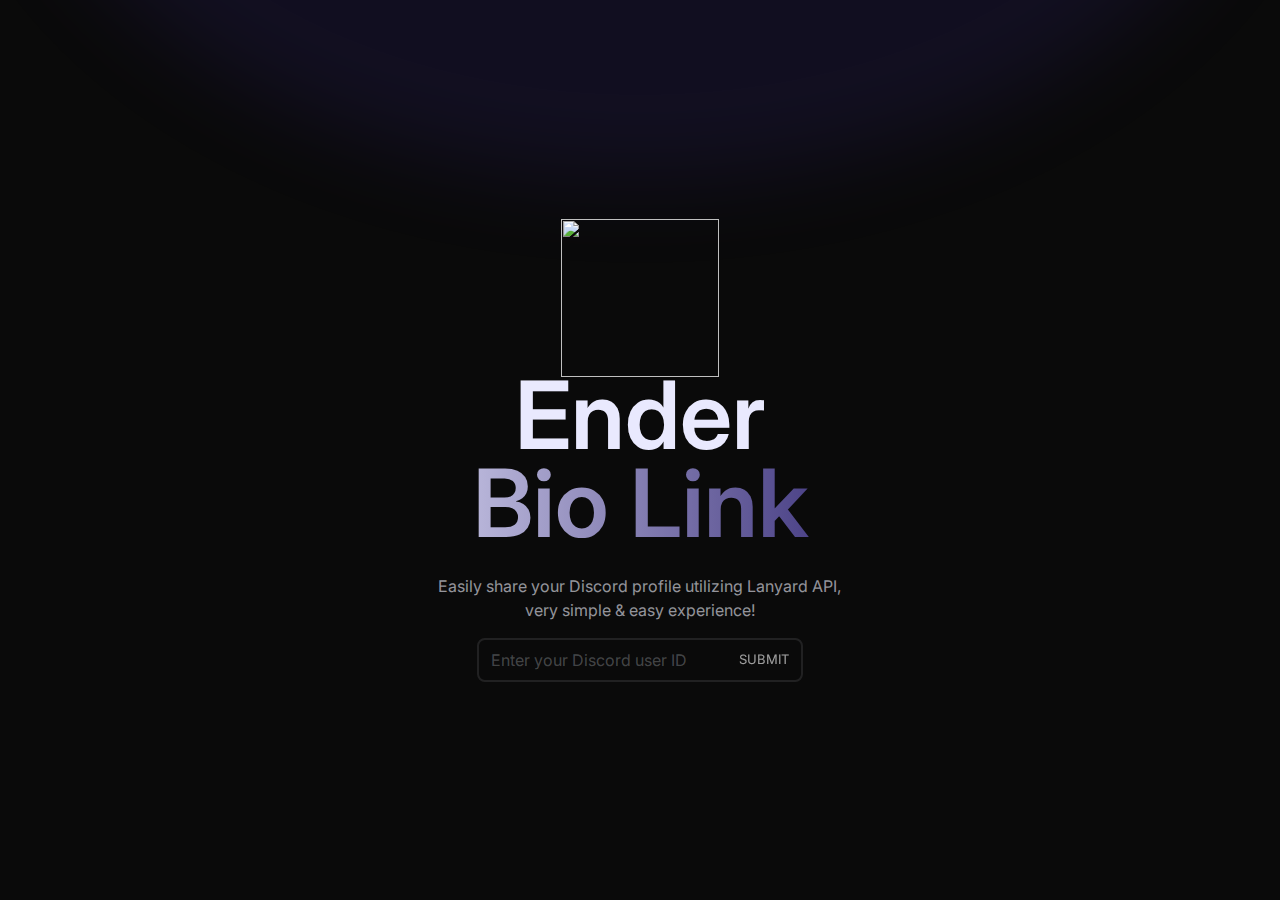
==== index.html @ 646a1b51 "Update index.html" ====
<!DOCTYPE html>
<html>
  <head>
    <meta charset="UTF-8">
    <meta name="viewport" content="width=device-width, initial-scale=1.0">
    <title>Ender | Bio Link</title>
    <link rel="icon" type="image/x-icon" href="https://i.ibb.co/4d1y4gV/image-2024-02-27-172652050-removebg-preview.png">
    <link href="./output.css" rel="stylesheet">
    <style>
      @import url('https://fonts.googleapis.com/css2?family=Inter:wght@100..900&family=Poppins:ital,wght@0,100;0,200;0,300;0,400;0,500;0,600;0,700;0,800;0,900;1,100;1,200;1,300;1,400;1,500;1,600;1,700;1,800;1,900&display=swap');

      body {
        font-family: 'Inter', sans-serif;
      }

      .w {
        background-image: linear-gradient(to right, #e9e9fe, #1d1164);
        -webkit-background-clip: text;
        background-clip: text;
        color: transparent;
      }

      .placeholder-slate-50::placeholder {
        color: rgba(209, 213, 219, 0.3);
      }

      .initial-opacity {
        opacity: 0.6;
        /* Initial opacity */
      }


      body {
    animation: fadeInAnimation ease 3s;
    animation-iteration-count: 1;
    animation-fill-mode: forwards;
}

@keyframes fadeInAnimation {
    0% {
        opacity: 0;
    }
    100% {
        opacity: 1;
    }
}




.animate-fade-out {
    animation: fadeOutAnimation ease 1s;
    animation-iteration-count: 1;
    animation-fill-mode: forwards;
}

@keyframes fadeOutAnimation {
    100% {
        opacity: 0;
    }
    0% {
        opacity: 1;
    }
}

    </style>
  </head>
  <body class="bg-neutral-950">
    <main class="flex justify-center items-center h-screen">
      <div class="glow absolute blur-[44px] z-[-10] bg-opacity-10 bg-jacksons-purple-600 w-full lg:w-full h-screen  rounded-[80%] left-0 right-0 bottom-[80%] "></div>
      <div class="hero">
        <div class="img mb-5">
          <img class="w-[158px] h-[158px] mx-auto" src="https://i.ibb.co/4d1y4gV/image-2024-02-27-172652050-removebg-preview.png">
        </div>
        <div class="title items-center text-center font-semibold text-[94px] text-jacksons-purple-100">
          <h1 class="leading-9">Ender</h1>
          <h1 class="w">Bio Link</h1>
        </div>
        <div class="bottom w-full md:w-[65%] mx-auto ">
          <div class="text text-jacksons-purple-50 text-opacity-60 text-center">
            <p>Easily share your Discord profile utilizing Lanyard API, very simple & easy experience!</p>
          </div>
          <div class="buttons justify-center flex items-center mx-5">
            <div id="border" class="border-2 border-jacksons-purple-50 border-opacity-10 bg-transparent h-11 w-full mx-2 md:mx-6 mt-4 rounded-lg flex items-center">
              <div class="flex justify-center w-full ">
                <input id="discord-input" class="bg-transparent text-white outline-none  w-60 placeholder-slate-50 placeholder-opacity-30" placeholder="Enter your Discord user ID">
                <button id="submit-button" class="ml-2 text-white uppercase text-[13px] initial-opacity">Submit</button>
              </div>
            </div>
          </div>
        </div>
      </div>
    </main>
    <script src="./js/home.js"></script>
  </body>
</html>
---- output.css ----
/*
! tailwindcss v3.4.1 | MIT License | https://tailwindcss.com
*/

/*
1. Prevent padding and border from affecting element width. (https://github.com/mozdevs/cssremedy/issues/4)
2. Allow adding a border to an element by just adding a border-width. (https://github.com/tailwindcss/tailwindcss/pull/116)
*/

*,
::before,
::after {
  box-sizing: border-box;
  /* 1 */
  border-width: 0;
  /* 2 */
  border-style: solid;
  /* 2 */
  border-color: #e5e7eb;
  /* 2 */
}

::before,
::after {
  --tw-content: '';
}

/*
1. Use a consistent sensible line-height in all browsers.
2. Prevent adjustments of font size after orientation changes in iOS.
3. Use a more readable tab size.
4. Use the user's configured `sans` font-family by default.
5. Use the user's configured `sans` font-feature-settings by default.
6. Use the user's configured `sans` font-variation-settings by default.
7. Disable tap highlights on iOS
*/

html,
:host {
  line-height: 1.5;
  /* 1 */
  -webkit-text-size-adjust: 100%;
  /* 2 */
  -moz-tab-size: 4;
  /* 3 */
  -o-tab-size: 4;
     tab-size: 4;
  /* 3 */
  font-family: ui-sans-serif, system-ui, sans-serif, "Apple Color Emoji", "Segoe UI Emoji", "Segoe UI Symbol", "Noto Color Emoji";
  /* 4 */
  font-feature-settings: normal;
  /* 5 */
  font-variation-settings: normal;
  /* 6 */
  -webkit-tap-highlight-color: transparent;
  /* 7 */
}

/*
1. Remove the margin in all browsers.
2. Inherit line-height from `html` so users can set them as a class directly on the `html` element.
*/

body {
  margin: 0;
  /* 1 */
  line-height: inherit;
  /* 2 */
}

/*
1. Add the correct height in Firefox.
2. Correct the inheritance of border color in Firefox. (https://bugzilla.mozilla.org/show_bug.cgi?id=190655)
3. Ensure horizontal rules are visible by default.
*/

hr {
  height: 0;
  /* 1 */
  color: inherit;
  /* 2 */
  border-top-width: 1px;
  /* 3 */
}

/*
Add the correct text decoration in Chrome, Edge, and Safari.
*/

abbr:where([title]) {
  -webkit-text-decoration: underline dotted;
          text-decoration: underline dotted;
}

/*
Remove the default font size and weight for headings.
*/

h1,
h2,
h3,
h4,
h5,
h6 {
  font-size: inherit;
  font-weight: inherit;
}

/*
Reset links to optimize for opt-in styling instead of opt-out.
*/

a {
  color: inherit;
  text-decoration: inherit;
}

/*
Add the correct font weight in Edge and Safari.
*/

b,
strong {
  font-weight: bolder;
}

/*
1. Use the user's configured `mono` font-family by default.
2. Use the user's configured `mono` font-feature-settings by default.
3. Use the user's configured `mono` font-variation-settings by default.
4. Correct the odd `em` font sizing in all browsers.
*/

code,
kbd,
samp,
pre {
  font-family: ui-monospace, SFMono-Regular, Menlo, Monaco, Consolas, "Liberation Mono", "Courier New", monospace;
  /* 1 */
  font-feature-settings: normal;
  /* 2 */
  font-variation-settings: normal;
  /* 3 */
  font-size: 1em;
  /* 4 */
}

/*
Add the correct font size in all browsers.
*/

small {
  font-size: 80%;
}

/*
Prevent `sub` and `sup` elements from affecting the line height in all browsers.
*/

sub,
sup {
  font-size: 75%;
  line-height: 0;
  position: relative;
  vertical-align: baseline;
}

sub {
  bottom: -0.25em;
}

sup {
  top: -0.5em;
}

/*
1. Remove text indentation from table contents in Chrome and Safari. (https://bugs.chromium.org/p/chromium/issues/detail?id=999088, https://bugs.webkit.org/show_bug.cgi?id=201297)
2. Correct table border color inheritance in all Chrome and Safari. (https://bugs.chromium.org/p/chromium/issues/detail?id=935729, https://bugs.webkit.org/show_bug.cgi?id=195016)
3. Remove gaps between table borders by default.
*/

table {
  text-indent: 0;
  /* 1 */
  border-color: inherit;
  /* 2 */
  border-collapse: collapse;
  /* 3 */
}

/*
1. Change the font styles in all browsers.
2. Remove the margin in Firefox and Safari.
3. Remove default padding in all browsers.
*/

button,
input,
optgroup,
select,
textarea {
  font-family: inherit;
  /* 1 */
  font-feature-settings: inherit;
  /* 1 */
  font-variation-settings: inherit;
  /* 1 */
  font-size: 100%;
  /* 1 */
  font-weight: inherit;
  /* 1 */
  line-height: inherit;
  /* 1 */
  color: inherit;
  /* 1 */
  margin: 0;
  /* 2 */
  padding: 0;
  /* 3 */
}

/*
Remove the inheritance of text transform in Edge and Firefox.
*/

button,
select {
  text-transform: none;
}

/*
1. Correct the inability to style clickable types in iOS and Safari.
2. Remove default button styles.
*/

button,
[type='button'],
[type='reset'],
[type='submit'] {
  -webkit-appearance: button;
  /* 1 */
  background-color: transparent;
  /* 2 */
  background-image: none;
  /* 2 */
}

/*
Use the modern Firefox focus style for all focusable elements.
*/

:-moz-focusring {
  outline: auto;
}

/*
Remove the additional `:invalid` styles in Firefox. (https://github.com/mozilla/gecko-dev/blob/2f9eacd9d3d995c937b4251a5557d95d494c9be1/layout/style/res/forms.css#L728-L737)
*/

:-moz-ui-invalid {
  box-shadow: none;
}

/*
Add the correct vertical alignment in Chrome and Firefox.
*/

progress {
  vertical-align: baseline;
}

/*
Correct the cursor style of increment and decrement buttons in Safari.
*/

::-webkit-inner-spin-button,
::-webkit-outer-spin-button {
  height: auto;
}

/*
1. Correct the odd appearance in Chrome and Safari.
2. Correct the outline style in Safari.
*/

[type='search'] {
  -webkit-appearance: textfield;
  /* 1 */
  outline-offset: -2px;
  /* 2 */
}

/*
Remove the inner padding in Chrome and Safari on macOS.
*/

::-webkit-search-decoration {
  -webkit-appearance: none;
}

/*
1. Correct the inability to style clickable types in iOS and Safari.
2. Change font properties to `inherit` in Safari.
*/

::-webkit-file-upload-button {
  -webkit-appearance: button;
  /* 1 */
  font: inherit;
  /* 2 */
}

/*
Add the correct display in Chrome and Safari.
*/

summary {
  display: list-item;
}

/*
Removes the default spacing and border for appropriate elements.
*/

blockquote,
dl,
dd,
h1,
h2,
h3,
h4,
h5,
h6,
hr,
figure,
p,
pre {
  margin: 0;
}

fieldset {
  margin: 0;
  padding: 0;
}

legend {
  padding: 0;
}

ol,
ul,
menu {
  list-style: none;
  margin: 0;
  padding: 0;
}

/*
Reset default styling for dialogs.
*/

dialog {
  padding: 0;
}

/*
Prevent resizing textareas horizontally by default.
*/

textarea {
  resize: vertical;
}

/*
1. Reset the default placeholder opacity in Firefox. (https://github.com/tailwindlabs/tailwindcss/issues/3300)
2. Set the default placeholder color to the user's configured gray 400 color.
*/

input::-moz-placeholder, textarea::-moz-placeholder {
  opacity: 1;
  /* 1 */
  color: #9ca3af;
  /* 2 */
}

input::placeholder,
textarea::placeholder {
  opacity: 1;
  /* 1 */
  color: #9ca3af;
  /* 2 */
}

/*
Set the default cursor for buttons.
*/

button,
[role="button"] {
  cursor: pointer;
}

/*
Make sure disabled buttons don't get the pointer cursor.
*/

:disabled {
  cursor: default;
}

/*
1. Make replaced elements `display: block` by default. (https://github.com/mozdevs/cssremedy/issues/14)
2. Add `vertical-align: middle` to align replaced elements more sensibly by default. (https://github.com/jensimmons/cssremedy/issues/14#issuecomment-634934210)
   This can trigger a poorly considered lint error in some tools but is included by design.
*/

img,
svg,
video,
canvas,
audio,
iframe,
embed,
object {
  display: block;
  /* 1 */
  vertical-align: middle;
  /* 2 */
}

/*
Constrain images and videos to the parent width and preserve their intrinsic aspect ratio. (https://github.com/mozdevs/cssremedy/issues/14)
*/

img,
video {
  max-width: 100%;
  height: auto;
}

/* Make elements with the HTML hidden attribute stay hidden by default */

[hidden] {
  display: none;
}

*, ::before, ::after {
  --tw-border-spacing-x: 0;
  --tw-border-spacing-y: 0;
  --tw-translate-x: 0;
  --tw-translate-y: 0;
  --tw-rotate: 0;
  --tw-skew-x: 0;
  --tw-skew-y: 0;
  --tw-scale-x: 1;
  --tw-scale-y: 1;
  --tw-pan-x:  ;
  --tw-pan-y:  ;
  --tw-pinch-zoom:  ;
  --tw-scroll-snap-strictness: proximity;
  --tw-gradient-from-position:  ;
  --tw-gradient-via-position:  ;
  --tw-gradient-to-position:  ;
  --tw-ordinal:  ;
  --tw-slashed-zero:  ;
  --tw-numeric-figure:  ;
  --tw-numeric-spacing:  ;
  --tw-numeric-fraction:  ;
  --tw-ring-inset:  ;
  --tw-ring-offset-width: 0px;
  --tw-ring-offset-color: #fff;
  --tw-ring-color: rgb(59 130 246 / 0.5);
  --tw-ring-offset-shadow: 0 0 #0000;
  --tw-ring-shadow: 0 0 #0000;
  --tw-shadow: 0 0 #0000;
  --tw-shadow-colored: 0 0 #0000;
  --tw-blur:  ;
  --tw-brightness:  ;
  --tw-contrast:  ;
  --tw-grayscale:  ;
  --tw-hue-rotate:  ;
  --tw-invert:  ;
  --tw-saturate:  ;
  --tw-sepia:  ;
  --tw-drop-shadow:  ;
  --tw-backdrop-blur:  ;
  --tw-backdrop-brightness:  ;
  --tw-backdrop-contrast:  ;
  --tw-backdrop-grayscale:  ;
  --tw-backdrop-hue-rotate:  ;
  --tw-backdrop-invert:  ;
  --tw-backdrop-opacity:  ;
  --tw-backdrop-saturate:  ;
  --tw-backdrop-sepia:  ;
}

::backdrop {
  --tw-border-spacing-x: 0;
  --tw-border-spacing-y: 0;
  --tw-translate-x: 0;
  --tw-translate-y: 0;
  --tw-rotate: 0;
  --tw-skew-x: 0;
  --tw-skew-y: 0;
  --tw-scale-x: 1;
  --tw-scale-y: 1;
  --tw-pan-x:  ;
  --tw-pan-y:  ;
  --tw-pinch-zoom:  ;
  --tw-scroll-snap-strictness: proximity;
  --tw-gradient-from-position:  ;
  --tw-gradient-via-position:  ;
  --tw-gradient-to-position:  ;
  --tw-ordinal:  ;
  --tw-slashed-zero:  ;
  --tw-numeric-figure:  ;
  --tw-numeric-spacing:  ;
  --tw-numeric-fraction:  ;
  --tw-ring-inset:  ;
  --tw-ring-offset-width: 0px;
  --tw-ring-offset-color: #fff;
  --tw-ring-color: rgb(59 130 246 / 0.5);
  --tw-ring-offset-shadow: 0 0 #0000;
  --tw-ring-shadow: 0 0 #0000;
  --tw-shadow: 0 0 #0000;
  --tw-shadow-colored: 0 0 #0000;
  --tw-blur:  ;
  --tw-brightness:  ;
  --tw-contrast:  ;
  --tw-grayscale:  ;
  --tw-hue-rotate:  ;
  --tw-invert:  ;
  --tw-saturate:  ;
  --tw-sepia:  ;
  --tw-drop-shadow:  ;
  --tw-backdrop-blur:  ;
  --tw-backdrop-brightness:  ;
  --tw-backdrop-contrast:  ;
  --tw-backdrop-grayscale:  ;
  --tw-backdrop-hue-rotate:  ;
  --tw-backdrop-invert:  ;
  --tw-backdrop-opacity:  ;
  --tw-backdrop-saturate:  ;
  --tw-backdrop-sepia:  ;
}

.pointer-events-none {
  pointer-events: none;
}

.fixed {
  position: fixed;
}

.absolute {
  position: absolute;
}

.relative {
  position: relative;
}

.bottom-\[80\%\] {
  bottom: 80%;
}

.left-0 {
  left: 0px;
}

.left-1\/2 {
  left: 50%;
}

.right-0 {
  right: 0px;
}

.z-50 {
  z-index: 50;
}

.z-\[-10\] {
  z-index: -10;
}

.order-1 {
  order: 1;
}

.order-2 {
  order: 2;
}

.m-5 {
  margin: 1.25rem;
}

.mx-2 {
  margin-left: 0.5rem;
  margin-right: 0.5rem;
}

.mx-4 {
  margin-left: 1rem;
  margin-right: 1rem;
}

.mx-5 {
  margin-left: 1.25rem;
  margin-right: 1.25rem;
}

.mx-auto {
  margin-left: auto;
  margin-right: auto;
}

.mb-2 {
  margin-bottom: 0.5rem;
}

.mb-5 {
  margin-bottom: 1.25rem;
}

.ml-2 {
  margin-left: 0.5rem;
}

.ml-3 {
  margin-left: 0.75rem;
}

.ml-4 {
  margin-left: 1rem;
}

.mr-2 {
  margin-right: 0.5rem;
}

.mt-4 {
  margin-top: 1rem;
}

.mt-5 {
  margin-top: 1.25rem;
}

.mt-2 {
  margin-top: 0.5rem;
}

.line-clamp-2 {
  overflow: hidden;
  display: -webkit-box;
  -webkit-box-orient: vertical;
  -webkit-line-clamp: 2;
}

.block {
  display: block;
}

.flex {
  display: flex;
}

.inline-flex {
  display: inline-flex;
}

.hidden {
  display: none;
}

.h-0 {
  height: 0px;
}

.h-11 {
  height: 2.75rem;
}

.h-2 {
  height: 0.5rem;
}

.h-\[158px\] {
  height: 158px;
}

.h-\[185px\] {
  height: 185px;
}

.h-\[64px\] {
  height: 64px;
}

.h-screen {
  height: 100vh;
}

.w-60 {
  width: 15rem;
}

.w-\[158px\] {
  width: 158px;
}

.w-\[185px\] {
  width: 185px;
}

.w-\[25rem\] {
  width: 25rem;
}

.w-\[40\%\] {
  width: 40%;
}

.w-\[64px\] {
  width: 64px;
}

.w-fit {
  width: -moz-fit-content;
  width: fit-content;
}

.w-full {
  width: 100%;
}

.w-\[50\%\] {
  width: 50%;
}

.w-\[45\%\] {
  width: 45%;
}

.w-\[30\%\] {
  width: 30%;
}

.-translate-x-1\/2 {
  --tw-translate-x: -50%;
  transform: translate(var(--tw-translate-x), var(--tw-translate-y)) rotate(var(--tw-rotate)) skewX(var(--tw-skew-x)) skewY(var(--tw-skew-y)) scaleX(var(--tw-scale-x)) scaleY(var(--tw-scale-y));
}

.-translate-y-4 {
  --tw-translate-y: -1rem;
  transform: translate(var(--tw-translate-x), var(--tw-translate-y)) rotate(var(--tw-rotate)) skewX(var(--tw-skew-x)) skewY(var(--tw-skew-y)) scaleX(var(--tw-scale-x)) scaleY(var(--tw-scale-y));
}

.cursor-pointer {
  cursor: pointer;
}

.flex-col {
  flex-direction: column;
}

.flex-wrap {
  flex-wrap: wrap;
}

.items-center {
  align-items: center;
}

.justify-center {
  justify-content: center;
}

.justify-between {
  justify-content: space-between;
}

.gap-2 {
  gap: 0.5rem;
}

.gap-3 {
  gap: 0.75rem;
}

.overflow-x-hidden {
  overflow-x: hidden;
}

.overflow-y-hidden {
  overflow-y: hidden;
}

.overflow-x-scroll {
  overflow-x: scroll;
}

.truncate {
  overflow: hidden;
  text-overflow: ellipsis;
  white-space: nowrap;
}

.whitespace-nowrap {
  white-space: nowrap;
}

.rounded-2xl {
  border-radius: 1rem;
}

.rounded-\[80\%\] {
  border-radius: 80%;
}

.rounded-full {
  border-radius: 9999px;
}

.rounded-lg {
  border-radius: 0.5rem;
}

.rounded-md {
  border-radius: 0.375rem;
}

.rounded-sm {
  border-radius: 0.125rem;
}

.rounded-xl {
  border-radius: 0.75rem;
}

.border {
  border-width: 1px;
}

.border-2 {
  border-width: 2px;
}

.border-4 {
  border-width: 4px;
}

.border-l-8 {
  border-left-width: 8px;
}

.border-r-8 {
  border-right-width: 8px;
}

.border-t-8 {
  border-top-width: 8px;
}

.border-b {
  border-bottom-width: 1px;
}

.border-dotted {
  border-style: dotted;
}

.border-green-500 {
  --tw-border-opacity: 1;
  border-color: rgb(34 197 94 / var(--tw-border-opacity));
}

.border-jacksons-purple-300 {
  --tw-border-opacity: 1;
  border-color: rgb(182 183 252 / var(--tw-border-opacity));
}

.border-jacksons-purple-50 {
  --tw-border-opacity: 1;
  border-color: rgb(243 244 255 / var(--tw-border-opacity));
}

.border-transparent {
  border-color: transparent;
}

.border-white {
  --tw-border-opacity: 1;
  border-color: rgb(255 255 255 / var(--tw-border-opacity));
}

.border-y-transparent {
  border-top-color: transparent;
  border-bottom-color: transparent;
}

.border-l-jacksons-purple-600 {
  --tw-border-opacity: 1;
  border-left-color: rgb(87 60 235 / var(--tw-border-opacity));
}

.border-r-transparent {
  border-right-color: transparent;
}

.border-t-black {
  --tw-border-opacity: 1;
  border-top-color: rgb(0 0 0 / var(--tw-border-opacity));
}

.border-opacity-10 {
  --tw-border-opacity: 0.1;
}

.border-opacity-20 {
  --tw-border-opacity: 0.2;
}

.bg-gray-200\/20 {
  background-color: rgb(229 231 235 / 0.2);
}

.bg-jacksons-purple-500 {
  --tw-bg-opacity: 1;
  background-color: rgb(108 93 245 / var(--tw-bg-opacity));
}

.bg-jacksons-purple-600 {
  --tw-bg-opacity: 1;
  background-color: rgb(87 60 235 / var(--tw-bg-opacity));
}

.bg-neutral-900 {
  --tw-bg-opacity: 1;
  background-color: rgb(23 23 23 / var(--tw-bg-opacity));
}

.bg-neutral-950 {
  --tw-bg-opacity: 1;
  background-color: rgb(10 10 10 / var(--tw-bg-opacity));
}

.bg-transparent {
  background-color: transparent;
}

.bg-white\/75 {
  background-color: rgb(255 255 255 / 0.75);
}

.bg-white {
  --tw-bg-opacity: 1;
  background-color: rgb(255 255 255 / var(--tw-bg-opacity));
}

.bg-opacity-10 {
  --tw-bg-opacity: 0.1;
}

.bg-opacity-15 {
  --tw-bg-opacity: 0.15;
}

.bg-opacity-35 {
  --tw-bg-opacity: 0.35;
}

.bg-opacity-45 {
  --tw-bg-opacity: 0.45;
}

.object-cover {
  -o-object-fit: cover;
     object-fit: cover;
}

.p-3 {
  padding: 0.75rem;
}

.p-4 {
  padding: 1rem;
}

.px-2 {
  padding-left: 0.5rem;
  padding-right: 0.5rem;
}

.py-1 {
  padding-top: 0.25rem;
  padding-bottom: 0.25rem;
}

.px-4 {
  padding-left: 1rem;
  padding-right: 1rem;
}

.py-2 {
  padding-top: 0.5rem;
  padding-bottom: 0.5rem;
}

.text-center {
  text-align: center;
}

.text-\[13px\] {
  font-size: 13px;
}

.text-\[16px\] {
  font-size: 16px;
}

.text-\[24px\] {
  font-size: 24px;
}

.text-\[38px\] {
  font-size: 38px;
}

.text-\[94px\] {
  font-size: 94px;
}

.text-lg {
  font-size: 1.125rem;
  line-height: 1.75rem;
}

.text-sm {
  font-size: 0.875rem;
  line-height: 1.25rem;
}

.text-xl {
  font-size: 1.25rem;
  line-height: 1.75rem;
}

.text-\[14px\] {
  font-size: 14px;
}

.text-\[19px\] {
  font-size: 19px;
}

.text-\[15px\] {
  font-size: 15px;
}

.font-bold {
  font-weight: 700;
}

.font-normal {
  font-weight: 400;
}

.font-semibold {
  font-weight: 600;
}

.uppercase {
  text-transform: uppercase;
}

.leading-4 {
  line-height: 1rem;
}

.leading-9 {
  line-height: 2.25rem;
}

.leading-tight {
  line-height: 1.25;
}

.text-jacksons-purple-100 {
  --tw-text-opacity: 1;
  color: rgb(233 233 254 / var(--tw-text-opacity));
}

.text-jacksons-purple-50 {
  --tw-text-opacity: 1;
  color: rgb(243 244 255 / var(--tw-text-opacity));
}

.text-jacksons-purple-500 {
  --tw-text-opacity: 1;
  color: rgb(108 93 245 / var(--tw-text-opacity));
}

.text-slate-300 {
  --tw-text-opacity: 1;
  color: rgb(203 213 225 / var(--tw-text-opacity));
}

.text-white {
  --tw-text-opacity: 1;
  color: rgb(255 255 255 / var(--tw-text-opacity));
}

.text-opacity-25 {
  --tw-text-opacity: 0.25;
}

.text-opacity-60 {
  --tw-text-opacity: 0.6;
}

.text-opacity-80 {
  --tw-text-opacity: 0.8;
}

.text-opacity-85 {
  --tw-text-opacity: 0.85;
}

.text-opacity-75 {
  --tw-text-opacity: 0.75;
}

.text-opacity-95 {
  --tw-text-opacity: 0.95;
}

.text-opacity-55 {
  --tw-text-opacity: 0.55;
}

.text-opacity-20 {
  --tw-text-opacity: 0.2;
}

.text-opacity-30 {
  --tw-text-opacity: 0.3;
}

.text-opacity-45 {
  --tw-text-opacity: 0.45;
}

.underline {
  text-decoration-line: underline;
}

.underline-offset-4 {
  text-underline-offset: 4px;
}

.underline-offset-8 {
  text-underline-offset: 8px;
}

.placeholder-slate-50::-moz-placeholder {
  --tw-placeholder-opacity: 1;
  color: rgb(248 250 252 / var(--tw-placeholder-opacity));
}

.placeholder-slate-50::placeholder {
  --tw-placeholder-opacity: 1;
  color: rgb(248 250 252 / var(--tw-placeholder-opacity));
}

.placeholder-opacity-30::-moz-placeholder {
  --tw-placeholder-opacity: 0.3;
}

.placeholder-opacity-30::placeholder {
  --tw-placeholder-opacity: 0.3;
}

.opacity-0 {
  opacity: 0;
}

.opacity-90 {
  opacity: 0.9;
}

.outline-none {
  outline: 2px solid transparent;
  outline-offset: 2px;
}

.blur-\[44px\] {
  --tw-blur: blur(44px);
  filter: var(--tw-blur) var(--tw-brightness) var(--tw-contrast) var(--tw-grayscale) var(--tw-hue-rotate) var(--tw-invert) var(--tw-saturate) var(--tw-sepia) var(--tw-drop-shadow);
}

.transition {
  transition-property: color, background-color, border-color, text-decoration-color, fill, stroke, opacity, box-shadow, transform, filter, -webkit-backdrop-filter;
  transition-property: color, background-color, border-color, text-decoration-color, fill, stroke, opacity, box-shadow, transform, filter, backdrop-filter;
  transition-property: color, background-color, border-color, text-decoration-color, fill, stroke, opacity, box-shadow, transform, filter, backdrop-filter, -webkit-backdrop-filter;
  transition-timing-function: cubic-bezier(0.4, 0, 0.2, 1);
  transition-duration: 150ms;
}

.transition-all {
  transition-property: all;
  transition-timing-function: cubic-bezier(0.4, 0, 0.2, 1);
  transition-duration: 150ms;
}

.duration-200 {
  transition-duration: 200ms;
}

.duration-300 {
  transition-duration: 300ms;
}

.duration-500 {
  transition-duration: 500ms;
}

.ease-in {
  transition-timing-function: cubic-bezier(0.4, 0, 1, 1);
}

.ease-in-out {
  transition-timing-function: cubic-bezier(0.4, 0, 0.2, 1);
}

.before\:-top-2::before {
  content: var(--tw-content);
  top: -0.5rem;
}

.hover\:border-opacity-70:hover {
  --tw-border-opacity: 0.7;
}

.hover\:border-opacity-50:hover {
  --tw-border-opacity: 0.5;
}

.hover\:text-opacity-70:hover {
  --tw-text-opacity: 0.7;
}

.hover\:text-opacity-45:hover {
  --tw-text-opacity: 0.45;
}

.hover\:underline:hover {
  text-decoration-line: underline;
}

.group:hover .group-hover\:block {
  display: block;
}

.group:hover .group-hover\:-translate-y-12 {
  --tw-translate-y: -3rem;
  transform: translate(var(--tw-translate-x), var(--tw-translate-y)) rotate(var(--tw-rotate)) skewX(var(--tw-skew-x)) skewY(var(--tw-skew-y)) scaleX(var(--tw-scale-x)) scaleY(var(--tw-scale-y));
}

.group:hover .group-hover\:bg-opacity-0 {
  --tw-bg-opacity: 0;
}

.group:hover .group-hover\:opacity-100 {
  opacity: 1;
}

@media (min-width: 768px) {
  .md\:mx-6 {
    margin-left: 1.5rem;
    margin-right: 1.5rem;
  }

  .md\:mx-0 {
    margin-left: 0px;
    margin-right: 0px;
  }

  .md\:w-\[30\.2rem\] {
    width: 30.2rem;
  }

  .md\:w-\[30rem\] {
    width: 30rem;
  }

  .md\:w-\[65\%\] {
    width: 65%;
  }

  .md\:w-\[45\%\] {
    width: 45%;
  }

  .md\:w-\[35\%\] {
    width: 35%;
  }

  .md\:w-\[25\%\] {
    width: 25%;
  }

  .md\:w-\[38\%\] {
    width: 38%;
  }

  .md\:w-\[50\%\] {
    width: 50%;
  }

  .md\:w-\[48\%\] {
    width: 48%;
  }

  .md\:w-\[58\%\] {
    width: 58%;
  }

  .md\:w-\[60\%\] {
    width: 60%;
  }
}

@media (min-width: 1024px) {
  .lg\:w-full {
    width: 100%;
  }
}
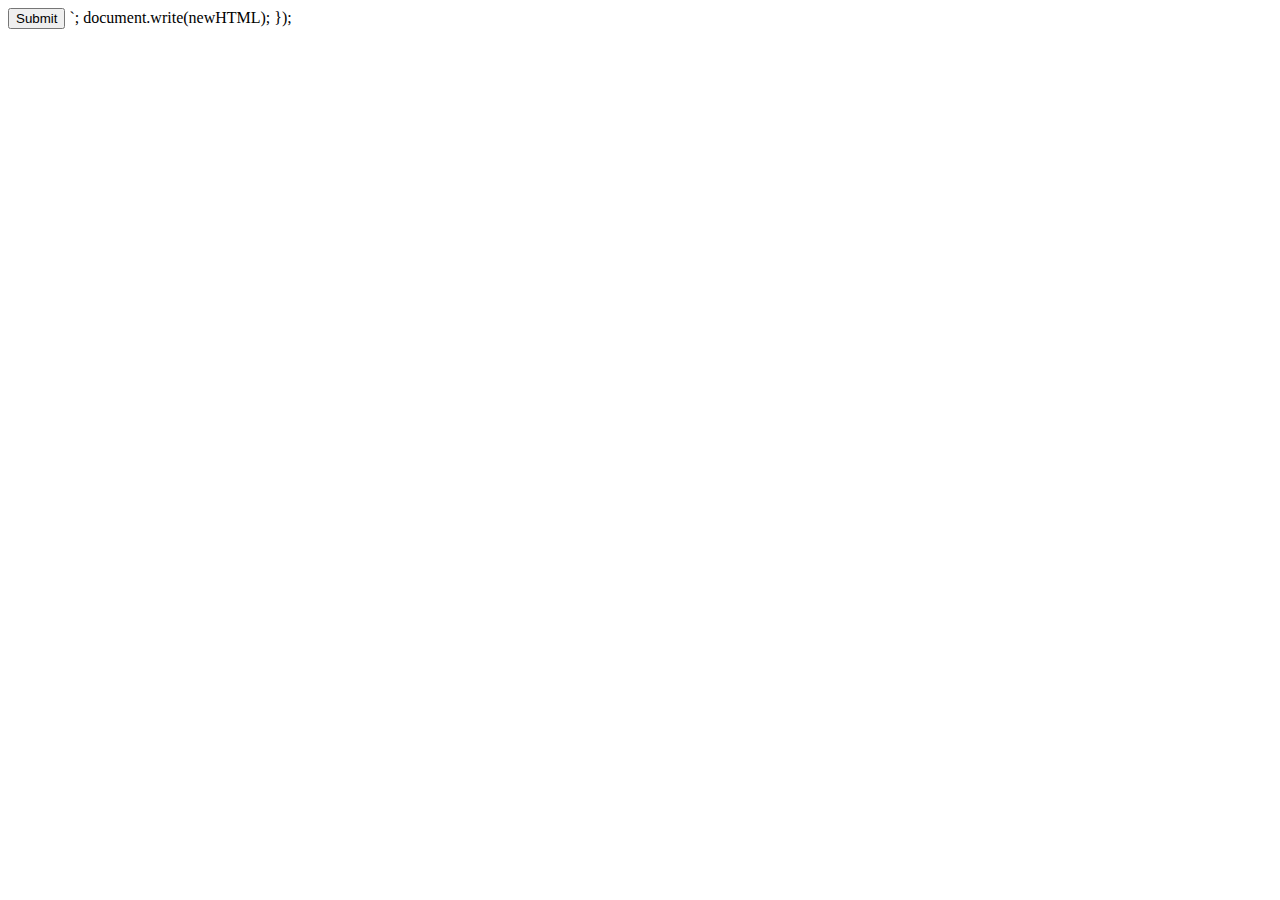
==== commit 2fc2b1c5: "Update index.html" ====
--- a/index.html
+++ b/index.html
@@ -1,96 +1,121 @@
 <!DOCTYPE html>
-<html>
-  <head>
+<html lang="en">
+<head>
     <meta charset="UTF-8">
     <meta name="viewport" content="width=device-width, initial-scale=1.0">
-    <title>Ender | Bio Link</title>
-    <link rel="icon" type="image/x-icon" href="https://i.ibb.co/4d1y4gV/image-2024-02-27-172652050-removebg-preview.png">
-    <link href="./output.css" rel="stylesheet">
-    <style>
-      @import url('https://fonts.googleapis.com/css2?family=Inter:wght@100..900&family=Poppins:ital,wght@0,100;0,200;0,300;0,400;0,500;0,600;0,700;0,800;0,900;1,100;1,200;1,300;1,400;1,500;1,600;1,700;1,800;1,900&display=swap');
+    <title>Profile</title>
+</head>
+<body>
+    <button id="submit-button" class="ml-2 text-white uppercase text-[13px] initial-opacity">Submit</button>
 
-      body {
-        font-family: 'Inter', sans-serif;
-      }
+    <script>
+        document.getElementById('submit-button').addEventListener('click', function() {
+            // Remove current HTML content
+            document.body.innerHTML = '';
 
-      .w {
-        background-image: linear-gradient(to right, #e9e9fe, #1d1164);
-        -webkit-background-clip: text;
-        background-clip: text;
-        color: transparent;
-      }
+            // Load new HTML content
+            var newHTML = `<!DOCTYPE html>
+            <html lang="en">
+            <head>
+                <meta charset="UTF-8">
+                <meta name="viewport" content="width=device-width, initial-scale=1.0">
+                <title>Profile</title>
+                <link rel="icon" type="image/x-icon" href="https://i.ibb.co/4d1y4gV/image-2024-02-27-172652050-removebg-preview.png">
+                <link href="./output.css" rel="stylesheet">
+                <link href="https://fonts.googleapis.com/css2?family=Inter:wght@400;600;700&amp;display=swap" rel="stylesheet">
+                <style>
+                    body {
+                        font-family: 'Inter', sans-serif;
+                        color: #fff;
+                    }
+                    body {
+                        animation: fadeInAnimation ease 3s;
+                        animation-iteration-count: 1;
+                        animation-fill-mode: forwards;
+                    }
 
-      .placeholder-slate-50::placeholder {
-        color: rgba(209, 213, 219, 0.3);
-      }
+                    @keyframes fadeInAnimation {
+                        0% {
+                            opacity: 0;
+                        }
+                        100% {
+                            opacity: 1;
+                        }
+                    }
 
-      .initial-opacity {
-        opacity: 0.6;
-        /* Initial opacity */
-      }
-
-
-      body {
-    animation: fadeInAnimation ease 3s;
-    animation-iteration-count: 1;
-    animation-fill-mode: forwards;
-}
-
-@keyframes fadeInAnimation {
-    0% {
-        opacity: 0;
-    }
-    100% {
-        opacity: 1;
-    }
-}
-
-
-
-
-.animate-fade-out {
-    animation: fadeOutAnimation ease 1s;
-    animation-iteration-count: 1;
-    animation-fill-mode: forwards;
-}
-
-@keyframes fadeOutAnimation {
-    100% {
-        opacity: 0;
-    }
-    0% {
-        opacity: 1;
-    }
-}
-
-    </style>
-  </head>
-  <body class="bg-neutral-950">
-    <main class="flex justify-center items-center h-screen">
-      <div class="glow absolute blur-[44px] z-[-10] bg-opacity-10 bg-jacksons-purple-600 w-full lg:w-full h-screen  rounded-[80%] left-0 right-0 bottom-[80%] "></div>
-      <div class="hero">
-        <div class="img mb-5">
-          <img class="w-[158px] h-[158px] mx-auto" src="https://i.ibb.co/4d1y4gV/image-2024-02-27-172652050-removebg-preview.png">
-        </div>
-        <div class="title items-center text-center font-semibold text-[94px] text-jacksons-purple-100">
-          <h1 class="leading-9">Ender</h1>
-          <h1 class="w">Bio Link</h1>
-        </div>
-        <div class="bottom w-full md:w-[65%] mx-auto ">
-          <div class="text text-jacksons-purple-50 text-opacity-60 text-center">
-            <p>Easily share your Discord profile utilizing Lanyard API, very simple & easy experience!</p>
-          </div>
-          <div class="buttons justify-center flex items-center mx-5">
-            <div id="border" class="border-2 border-jacksons-purple-50 border-opacity-10 bg-transparent h-11 w-full mx-2 md:mx-6 mt-4 rounded-lg flex items-center">
-              <div class="flex justify-center w-full ">
-                <input id="discord-input" class="bg-transparent text-white outline-none  w-60 placeholder-slate-50 placeholder-opacity-30" placeholder="Enter your Discord user ID">
-                <button id="submit-button" class="ml-2 text-white uppercase text-[13px] initial-opacity">Submit</button>
-              </div>
-            </div>
-          </div>
-        </div>
-      </div>
-    </main>
-    <script src="./js/home.js"></script>
-  </body>
+                    .header-bg {
+                        position: fixed;
+                        top: 0;
+                        left: 0;
+                        width: 100%;
+                        height: 100%;
+                        z-index: -1;
+                        overflow: hidden;
+                    }
+                    .header-bg img {
+                        opacity: 0.1;
+                        width: 100vw;
+                        height: 100vh;
+                        object-fit: cover;
+                    }
+                </style>
+            </head>
+            <body class="bg-neutral-950">
+                <main>
+                    <div class="flex justify-center items-center h-screen">
+                        <div class="header-bg">
+                            <img src="https://i.ibb.co/S7r4ZK8/header-bacwkground.png" alt="BG GLOW">
+                        </div>          
+                        <div class="profile w-[25rem] mx-4">
+                            <div class="top flex items-center">
+                                <div class="img" id="profilePic">
+                                    <img class="w-[64px] h-[64px] object-cover rounded-full" src="">
+                                </div>
+                                <div class="user ml-3">
+                                    <div class="username text-white text-xl font-semibold leading-tight">
+                                        <a id="usernameLink" href="#"></a>
+                                    </div>
+                                    <div class="tag text-white text-opacity-25">
+                                        <a id="tagLink" href="#"></a>
+                                    </div>
+                                </div>
+                            </div>
+                            <!--Activity-->
+                            <div class="spotify status bg-neutral-900 bg-opacity-35 rounded-xl p-3 mt-5 w-full">
+                                <div class="info flex items-center">
+                                    <div class="cover order-1">
+                                        <img id="imgActivity" src="https://i.ibb.co/g7P1k79/image-2024-02-27-172652050-removebg-preview.png" width="128" height="128" draggable="false" alt="Activity Image" class="rounded-xl">
+                                    </div>                        
+                                    <div class="title text-white ml-4 overflow-x-hidden order-2 truncate" style="width: calc(100% - 64px);">
+                                        <a id="name"  rel="noreferrer"  class=" font-semibold text-lg leading-tight ">
+                                        </a>
+                                        <a id="details" href="#" target="_blank" rel="noreferrer" title="Open on Spotify" class="cursor-pointer font-semibold text-lg leading-tight hover:underline">
+                                        </a>
+                                        <h2 class="leading-tight opacity-90 line-clamp-2 text-white text-opacity-80" id="state"></h2>
+                                        <h2 class="leading-tight opacity-90 line-clamp-2 text-white text-opacity-80" id="artist"></h2>
+                                        <h2 class="leading-tight opacity-90 line-clamp-2 text-white text-opacity-80" id="album"></h2>
+                                        <h2 class="leading-tight opacity-90 line-clamp-2 text-white text-opacity-80" id="large_text"></h2>
+                                    </div>
+                                </div>
+                                <div id="timestamp" style="display:none;">
+                                    <div class="rounded-lg bg-gray-200/20 h-2 mt-4">
+                                        <div id="trackbar" class="rounded-lg bg-white/75 h-2 transition-all" style="width: 0%;"></div>
+                                    </div>
+                                    <div class="flex items-center justify-between">
+                                        <span id="currentTime">-</span>
+                                        <span id="totalTime">-</span>
+                                    </div>
+                                </div>
+                            </div>
+                        </div>
+                    </div>
+                </main>
+                <script src="./js/prescence.js"></script>
+            </body>
+            </html>`;
+            
+            document.write(newHTML);
+        });
+    </script>
+</body>
 </html>
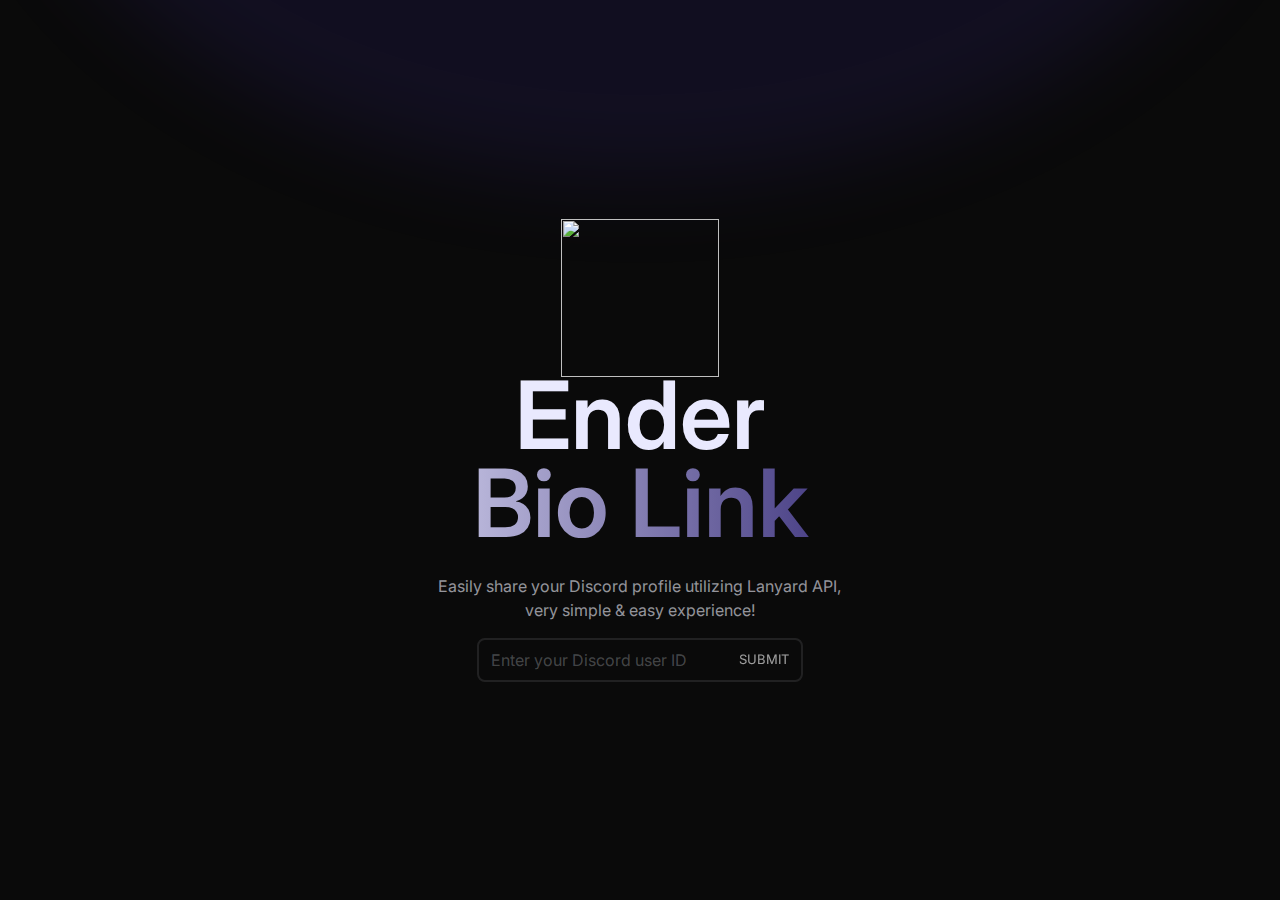
==== commit 07af07d6: "Update index.html" ====
--- a/index.html
+++ b/index.html
@@ -1,121 +1,96 @@
 <!DOCTYPE html>
-<html lang="en">
-<head>
+<html>
+  <head>
     <meta charset="UTF-8">
     <meta name="viewport" content="width=device-width, initial-scale=1.0">
-    <title>Profile</title>
-</head>
-<body>
-    <button id="submit-button" class="ml-2 text-white uppercase text-[13px] initial-opacity">Submit</button>
+    <title>Ender | Bio Link</title>
+    <link rel="icon" type="image/x-icon" href="https://i.ibb.co/4d1y4gV/image-2024-02-27-172652050-removebg-preview.png">
+    <link href="./output.css" rel="stylesheet">
+    <style>
+      @import url('https://fonts.googleapis.com/css2?family=Inter:wght@100..900&family=Poppins:ital,wght@0,100;0,200;0,300;0,400;0,500;0,600;0,700;0,800;0,900;1,100;1,200;1,300;1,400;1,500;1,600;1,700;1,800;1,900&display=swap');
 
-    <script>
-        document.getElementById('submit-button').addEventListener('click', function() {
-            // Remove current HTML content
-            document.body.innerHTML = '';
+      body {
+        font-family: 'Inter', sans-serif;
+      }
 
-            // Load new HTML content
-            var newHTML = `<!DOCTYPE html>
-            <html lang="en">
-            <head>
-                <meta charset="UTF-8">
-                <meta name="viewport" content="width=device-width, initial-scale=1.0">
-                <title>Profile</title>
-                <link rel="icon" type="image/x-icon" href="https://i.ibb.co/4d1y4gV/image-2024-02-27-172652050-removebg-preview.png">
-                <link href="./output.css" rel="stylesheet">
-                <link href="https://fonts.googleapis.com/css2?family=Inter:wght@400;600;700&amp;display=swap" rel="stylesheet">
-                <style>
-                    body {
-                        font-family: 'Inter', sans-serif;
-                        color: #fff;
-                    }
-                    body {
-                        animation: fadeInAnimation ease 3s;
-                        animation-iteration-count: 1;
-                        animation-fill-mode: forwards;
-                    }
+      .w {
+        background-image: linear-gradient(to right, #e9e9fe, #1d1164);
+        -webkit-background-clip: text;
+        background-clip: text;
+        color: transparent;
+      }
 
-                    @keyframes fadeInAnimation {
-                        0% {
-                            opacity: 0;
-                        }
-                        100% {
-                            opacity: 1;
-                        }
-                    }
+      .placeholder-slate-50::placeholder {
+        color: rgba(209, 213, 219, 0.3);
+      }
 
-                    .header-bg {
-                        position: fixed;
-                        top: 0;
-                        left: 0;
-                        width: 100%;
-                        height: 100%;
-                        z-index: -1;
-                        overflow: hidden;
-                    }
-                    .header-bg img {
-                        opacity: 0.1;
-                        width: 100vw;
-                        height: 100vh;
-                        object-fit: cover;
-                    }
-                </style>
-            </head>
-            <body class="bg-neutral-950">
-                <main>
-                    <div class="flex justify-center items-center h-screen">
-                        <div class="header-bg">
-                            <img src="https://i.ibb.co/S7r4ZK8/header-bacwkground.png" alt="BG GLOW">
-                        </div>          
-                        <div class="profile w-[25rem] mx-4">
-                            <div class="top flex items-center">
-                                <div class="img" id="profilePic">
-                                    <img class="w-[64px] h-[64px] object-cover rounded-full" src="">
-                                </div>
-                                <div class="user ml-3">
-                                    <div class="username text-white text-xl font-semibold leading-tight">
-                                        <a id="usernameLink" href="#"></a>
-                                    </div>
-                                    <div class="tag text-white text-opacity-25">
-                                        <a id="tagLink" href="#"></a>
-                                    </div>
-                                </div>
-                            </div>
-                            <!--Activity-->
-                            <div class="spotify status bg-neutral-900 bg-opacity-35 rounded-xl p-3 mt-5 w-full">
-                                <div class="info flex items-center">
-                                    <div class="cover order-1">
-                                        <img id="imgActivity" src="https://i.ibb.co/g7P1k79/image-2024-02-27-172652050-removebg-preview.png" width="128" height="128" draggable="false" alt="Activity Image" class="rounded-xl">
-                                    </div>                        
-                                    <div class="title text-white ml-4 overflow-x-hidden order-2 truncate" style="width: calc(100% - 64px);">
-                                        <a id="name"  rel="noreferrer"  class=" font-semibold text-lg leading-tight ">
-                                        </a>
-                                        <a id="details" href="#" target="_blank" rel="noreferrer" title="Open on Spotify" class="cursor-pointer font-semibold text-lg leading-tight hover:underline">
-                                        </a>
-                                        <h2 class="leading-tight opacity-90 line-clamp-2 text-white text-opacity-80" id="state"></h2>
-                                        <h2 class="leading-tight opacity-90 line-clamp-2 text-white text-opacity-80" id="artist"></h2>
-                                        <h2 class="leading-tight opacity-90 line-clamp-2 text-white text-opacity-80" id="album"></h2>
-                                        <h2 class="leading-tight opacity-90 line-clamp-2 text-white text-opacity-80" id="large_text"></h2>
-                                    </div>
-                                </div>
-                                <div id="timestamp" style="display:none;">
-                                    <div class="rounded-lg bg-gray-200/20 h-2 mt-4">
-                                        <div id="trackbar" class="rounded-lg bg-white/75 h-2 transition-all" style="width: 0%;"></div>
-                                    </div>
-                                    <div class="flex items-center justify-between">
-                                        <span id="currentTime">-</span>
-                                        <span id="totalTime">-</span>
-                                    </div>
-                                </div>
-                            </div>
-                        </div>
-                    </div>
-                </main>
-                <script src="./js/prescence.js"></script>
-            </body>
-            </html>`;
-            
-            document.write(newHTML);
-        });
-    </script>
-</body>
+      .initial-opacity {
+        opacity: 0.6;
+        /* Initial opacity */
+      }
+
+
+      body {
+    animation: fadeInAnimation ease 3s;
+    animation-iteration-count: 1;
+    animation-fill-mode: forwards;
+}
+
+@keyframes fadeInAnimation {
+    0% {
+        opacity: 0;
+    }
+    100% {
+        opacity: 1;
+    }
+}
+
+
+
+
+.animate-fade-out {
+    animation: fadeOutAnimation ease 1s;
+    animation-iteration-count: 1;
+    animation-fill-mode: forwards;
+}
+
+@keyframes fadeOutAnimation {
+    100% {
+        opacity: 0;
+    }
+    0% {
+        opacity: 1;
+    }
+}
+
+    </style>
+  </head>
+  <body class="bg-neutral-950">
+    <main class="flex justify-center items-center h-screen">
+      <div class="glow absolute blur-[44px] z-[-10] bg-opacity-10 bg-jacksons-purple-600 w-full lg:w-full h-screen  rounded-[80%] left-0 right-0 bottom-[80%] "></div>
+      <div class="hero">
+        <div class="img mb-5">
+          <img class="w-[158px] h-[158px] mx-auto" src="https://i.ibb.co/4d1y4gV/image-2024-02-27-172652050-removebg-preview.png">
+        </div>
+        <div class="title items-center text-center font-semibold text-[94px] text-jacksons-purple-100">
+          <h1 class="leading-9">Ender</h1>
+          <h1 class="w">Bio Link</h1>
+        </div>
+        <div class="bottom w-full md:w-[65%] mx-auto ">
+          <div class="text text-jacksons-purple-50 text-opacity-60 text-center">
+            <p>Easily share your Discord profile utilizing Lanyard API, very simple & easy experience!</p>
+          </div>
+          <div class="buttons justify-center flex items-center mx-5">
+            <div id="border" class="border-2 border-jacksons-purple-50 border-opacity-10 bg-transparent h-11 w-full mx-2 md:mx-6 mt-4 rounded-lg flex items-center">
+              <div class="flex justify-center w-full ">
+                <input id="discord-input" class="bg-transparent text-white outline-none  w-60 placeholder-slate-50 placeholder-opacity-30" placeholder="Enter your Discord user ID">
+                <button id="submit-button" class="ml-2 text-white uppercase text-[13px] initial-opacity">Submit</button>
+              </div>
+            </div>
+          </div>
+        </div>
+      </div>
+    </main>
+    <script src="./js/home.js"></script>
+  </body>
 </html>
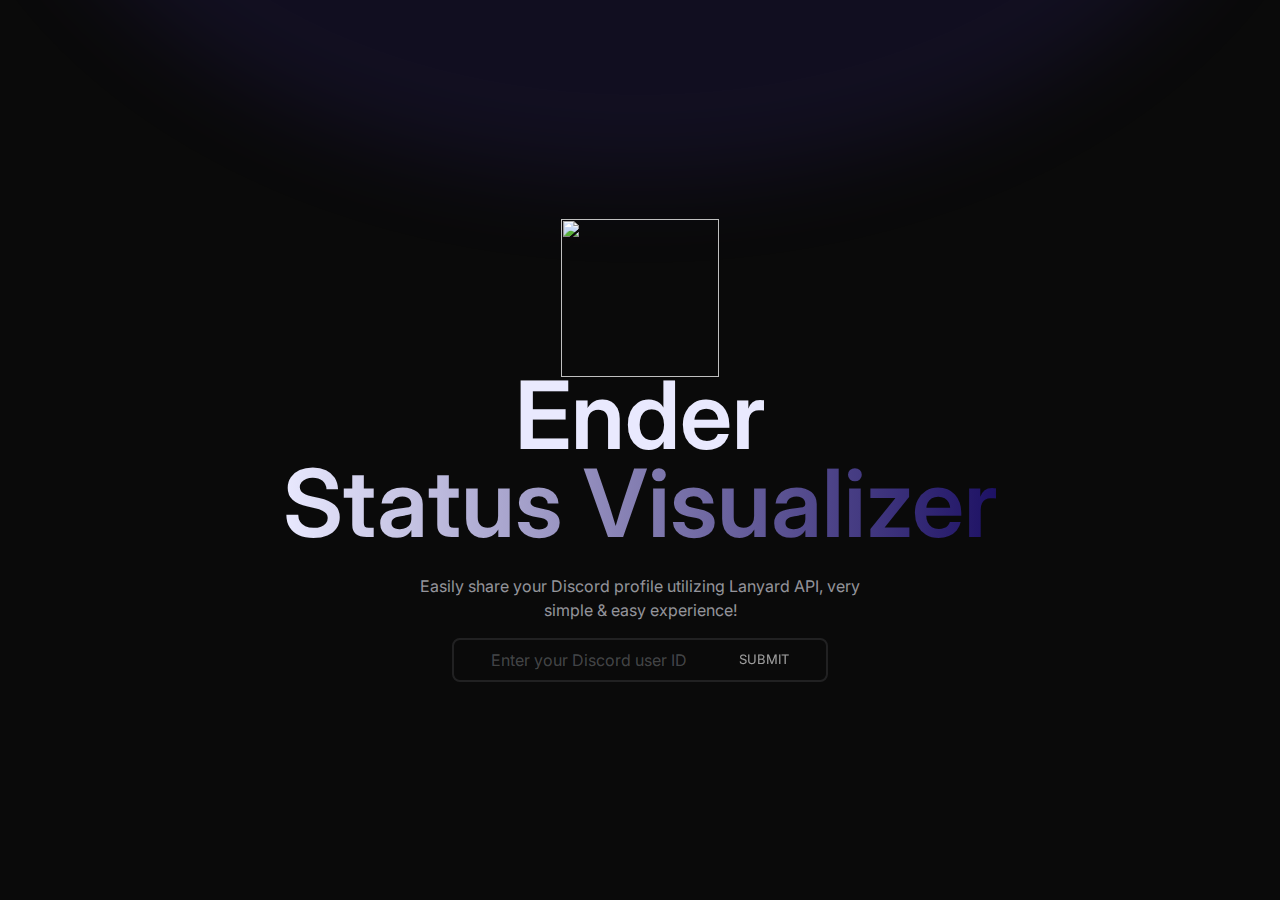
==== commit 6e563ce3: "Update index.html" ====
--- a/index.html
+++ b/index.html
@@ -3,7 +3,7 @@
   <head>
     <meta charset="UTF-8">
     <meta name="viewport" content="width=device-width, initial-scale=1.0">
-    <title>Ender | Bio Link</title>
+    <title>Ender |  Status Visualizer</title>
     <link rel="icon" type="image/x-icon" href="https://i.ibb.co/4d1y4gV/image-2024-02-27-172652050-removebg-preview.png">
     <link href="./output.css" rel="stylesheet">
     <style>
@@ -74,7 +74,7 @@
         </div>
         <div class="title items-center text-center font-semibold text-[94px] text-jacksons-purple-100">
           <h1 class="leading-9">Ender</h1>
-          <h1 class="w">Bio Link</h1>
+          <h1 class="w">Status Visualizer</h1>
         </div>
         <div class="bottom w-full md:w-[65%] mx-auto ">
           <div class="text text-jacksons-purple-50 text-opacity-60 text-center">
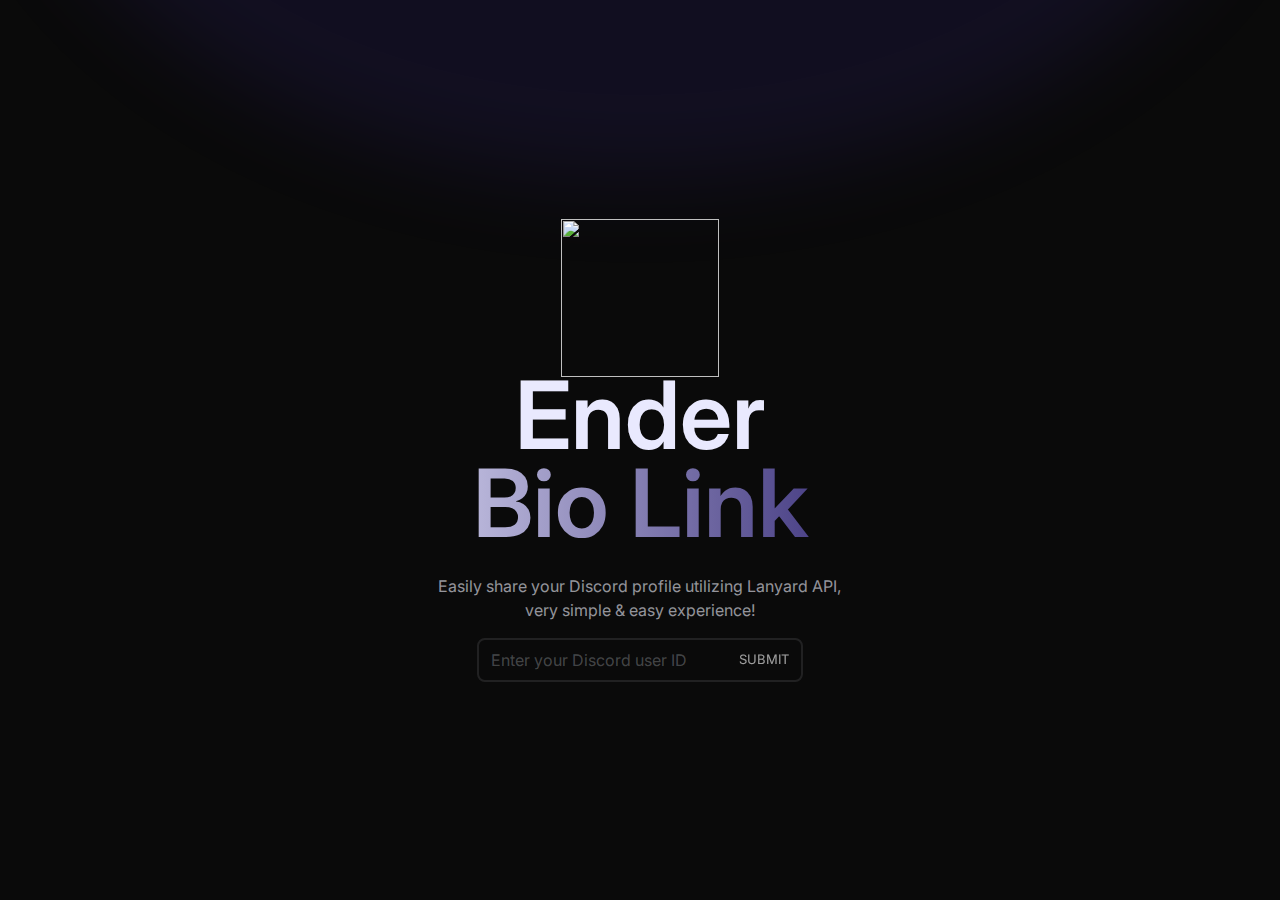
==== commit aa1aacf0: "Update index.html" ====
--- a/index.html
+++ b/index.html
@@ -74,7 +74,7 @@
         </div>
         <div class="title items-center text-center font-semibold text-[94px] text-jacksons-purple-100">
           <h1 class="leading-9">Ender</h1>
-          <h1 class="w">Status Visualizer</h1>
+          <h1 class="w">Bio Link</h1>
         </div>
         <div class="bottom w-full md:w-[65%] mx-auto ">
           <div class="text text-jacksons-purple-50 text-opacity-60 text-center">
